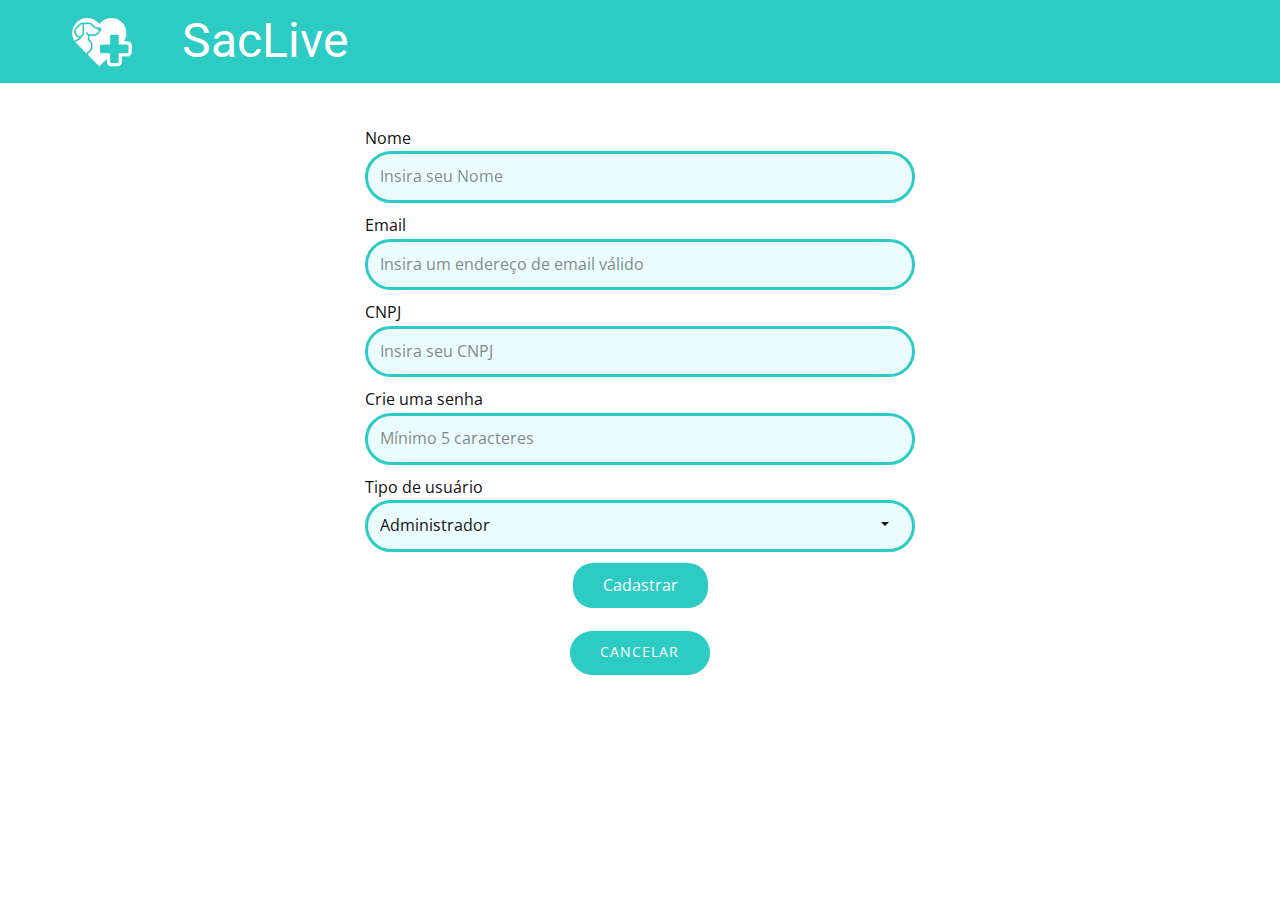
==== Cadastro.html @ 629d8961 "Add files via upload" ====
<!DOCTYPE html>
<html style="font-size: 16px;" lang="pt"><head>
    <meta name="viewport" content="width=device-width, initial-scale=1.0">
    <meta charset="utf-8">
    <meta name="keywords" content="SacLive">
    <meta name="description" content="">
    <title>Cadastro</title>
    <link rel="stylesheet" href="Nicepage assets/nicepage.css" media="screen">
<link rel="stylesheet" href="Nicepage assets/Cadastro.css" media="screen">
    <script class="u-script" type="text/javascript" src="Nicepage assets/jquery.js" defer=""></script>
    <script class="u-script" type="text/javascript" src="Nicepage assets/nicepage.js" defer=""></script>
    <meta name="generator" content="Nicepage 4.18.5, nicepage.com">
    <link id="u-theme-google-font" rel="stylesheet" href="https://fonts.googleapis.com/css?family=Roboto:100,100i,300,300i,400,400i,500,500i,700,700i,900,900i|Open+Sans:300,300i,400,400i,500,500i,600,600i,700,700i,800,800i">
    
    
    <script type="application/ld+json">{
		"@context": "http://schema.org",
		"@type": "Organization",
		"name": "SacLive",
		"logo": "images/logo.png"
    }</script>
    <meta name="theme-color" content="#478ac9">
    <meta property="og:title" content="Cadastro">
    <meta property="og:type" content="website">
  </head>


  
  <body class="u-body u-xl-mode" data-lang="pt"><header class="u-clearfix u-header u-palette-4-base u-header" id="sec-c32d"><div class="u-clearfix u-sheet u-sheet-1">
        <h1 class="u-text u-text-default u-text-1">SacLive</h1>
        <a href="index.html" class="u-image u-logo u-image-1" data-image-width="860" data-image-height="738">
          <img src="assets/img/logo.png" class="u-logo-image u-logo-image-1">
        </a>
      </div></header>
    <section class="u-clearfix u-section-1" id="sec-48e0">
      <div class="u-clearfix u-sheet u-sheet-1">
        <div class="u-form u-form-1">
          <form action="" class="u-clearfix u-form-spacing-10 u-form-vertical u-inner-form" name="form" style="padding: 10px;">
            <div class="u-form-group u-form-name">
              <label for="name-0f4e" class="u-label">Nome</label>
              <input type="text" placeholder="Insira seu Nome" minlength="3" id="name-0f4e" name="txtName" autofocus class="u-border-3 u-border-palette-4-base u-custom-font u-input u-input-rectangle u-palette-4-light-3 u-radius-30 u-text-font u-input-1" required="">
            </div>
            <div class="u-form-email u-form-group">
              <label for="email-0f4e" class="u-label">Email</label>
              <input type="email" placeholder="Insira um endereço de email válido" id="email-0f4e" name="txtEmail" class="u-border-3 u-border-palette-4-base u-custom-font u-input u-input-rectangle u-palette-4-light-3 u-radius-30 u-text-font u-input-2" required="">
            </div>
            <div class="u-form-email u-form-group">
              <script src="scripts/cnpjInputMask.js" type="text/javascript"> </script>
              <label for="txtCnpj" class="u-label">CNPJ</label>
              <input type="cnpj" maxlength="18" onkeypress= "aplicarCnpjMask('txtCnpj')" placeholder="Insira seu CNPJ" id="txtCnpj" name="txtCnpj" class="u-border-3 u-border-palette-4-base u-custom-font u-input u-input-rectangle u-palette-4-light-3 u-radius-30 u-text-font u-input-2" required="">
            </div>
            <div class="u-form-group u-form-group-3">
              <label for="senha-e8fa" class="u-label">Crie uma senha</label>
              <input type="password" placeholder="Mínimo 5 caracteres" id="senha-e8fa" minnlength="5" name="txtSenha" class="u-border-3 u-border-palette-4-base u-custom-font u-input u-input-rectangle u-palette-4-light-3 u-radius-30 u-text-font u-input-3">
            </div>
            <div class="u-form-group u-form-select u-form-group-4">
              <label for="select-b189" class="u-label">Tipo de usuário</label>
              <div class="u-form-select-wrapper">
                <select id="select-b189" name="tipo" class="u-border-3 u-border-palette-4-base u-custom-font u-input u-input-rectangle u-palette-4-light-3 u-radius-30 u-text-font u-input-4">
                  <option value="Cliente">Administrador</option>
                  <option value="Veterinário">Secretariado</option>
                </select>
                <svg xmlns="http://www.w3.org/2000/svg" width="14" height="12" version="1" class="u-caret"><path fill="currentColor" d="M4 8L0 4h8z"></path></svg>
              </div>
            </div>
            <!--Aqui ó-->
            <div class="u-align-center u-form-group u-form-submit">
              <a href="#" class="u-active-palette-4-dark-1 u-btn u-btn-round u-btn-submit u-button-style u-hover-palette-1-base u-palette-4-dark-1 u-radius-20">Cadastrar<br>
              </a>
              <input type="submit" value="submit" class="u-form-control-hidden">
            </div>
          </form>
        </div>
        <a href="index.html" class="u-active-palette-4-base u-border-none u-btn u-btn-round u-button-style u-hover-palette-1-base u-palette-4-base u-radius-50 u-btn-2">Cancelar<span style="font-weight: 400;"></span>
        </a>
      </div>
    </section>
  
</body></html>
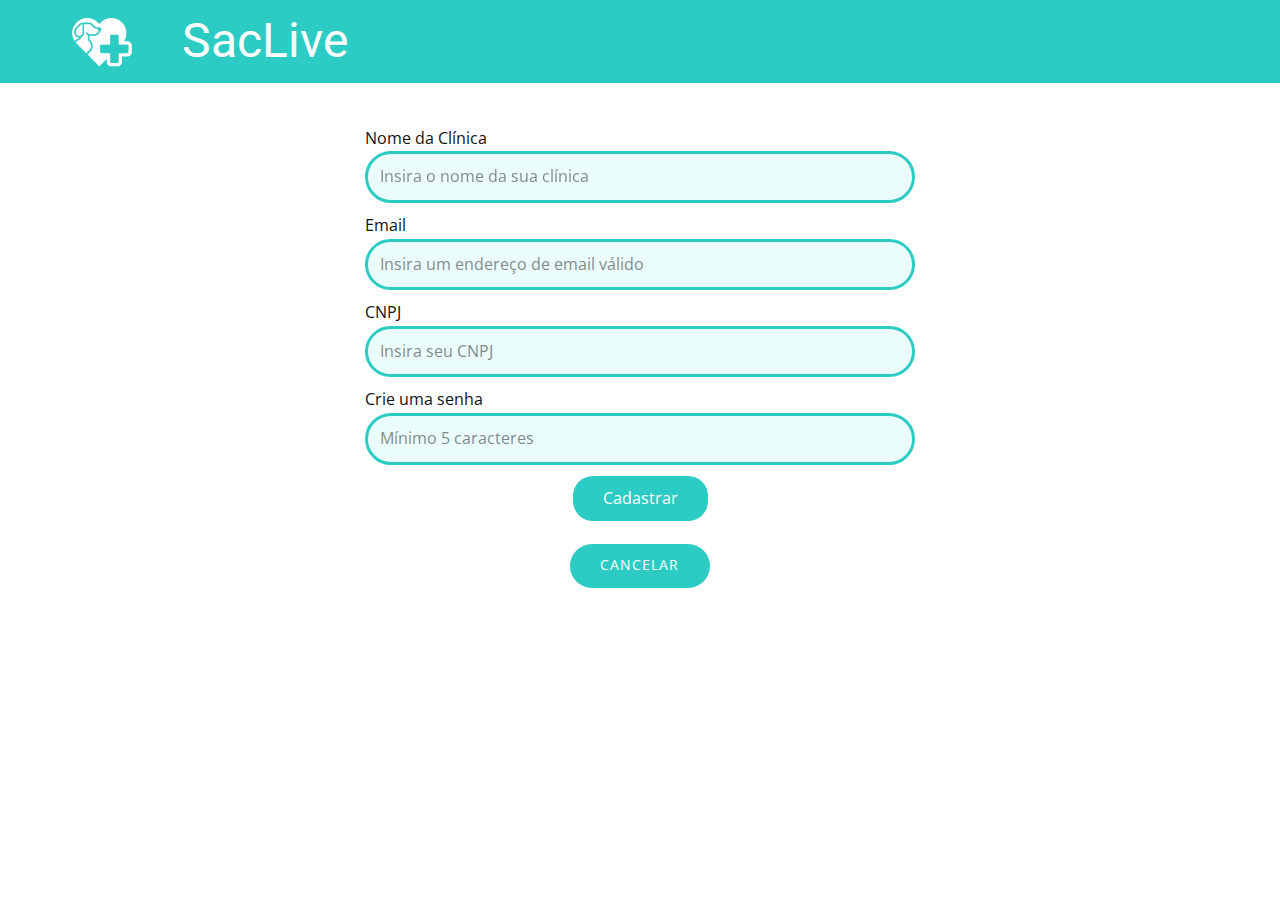
==== commit 6f5ebabc: "Mudanças estética" ====
--- a/Cadastro.html
+++ b/Cadastro.html
@@ -37,8 +37,8 @@
         <div class="u-form u-form-1">
           <form action="" class="u-clearfix u-form-spacing-10 u-form-vertical u-inner-form" name="form" style="padding: 10px;">
             <div class="u-form-group u-form-name">
-              <label for="name-0f4e" class="u-label">Nome</label>
-              <input type="text" placeholder="Insira seu Nome" minlength="3" id="name-0f4e" name="txtName" autofocus class="u-border-3 u-border-palette-4-base u-custom-font u-input u-input-rectangle u-palette-4-light-3 u-radius-30 u-text-font u-input-1" required="">
+              <label for="name-0f4e" class="u-label">Nome da Clínica</label>
+              <input type="text" placeholder="Insira o nome da sua clínica" minlength="3" id="name-0f4e" name="txtNome" autofocus class="u-border-3 u-border-palette-4-base u-custom-font u-input u-input-rectangle u-palette-4-light-3 u-radius-30 u-text-font u-input-1" required="">
             </div>
             <div class="u-form-email u-form-group">
               <label for="email-0f4e" class="u-label">Email</label>
@@ -53,16 +53,7 @@
               <label for="senha-e8fa" class="u-label">Crie uma senha</label>
               <input type="password" placeholder="Mínimo 5 caracteres" id="senha-e8fa" minnlength="5" name="txtSenha" class="u-border-3 u-border-palette-4-base u-custom-font u-input u-input-rectangle u-palette-4-light-3 u-radius-30 u-text-font u-input-3">
             </div>
-            <div class="u-form-group u-form-select u-form-group-4">
-              <label for="select-b189" class="u-label">Tipo de usuário</label>
-              <div class="u-form-select-wrapper">
-                <select id="select-b189" name="tipo" class="u-border-3 u-border-palette-4-base u-custom-font u-input u-input-rectangle u-palette-4-light-3 u-radius-30 u-text-font u-input-4">
-                  <option value="Cliente">Administrador</option>
-                  <option value="Veterinário">Secretariado</option>
-                </select>
-                <svg xmlns="http://www.w3.org/2000/svg" width="14" height="12" version="1" class="u-caret"><path fill="currentColor" d="M4 8L0 4h8z"></path></svg>
-              </div>
-            </div>
+            
             <!--Aqui ó-->
             <div class="u-align-center u-form-group u-form-submit">
               <a href="#" class="u-active-palette-4-dark-1 u-btn u-btn-round u-btn-submit u-button-style u-hover-palette-1-base u-palette-4-dark-1 u-radius-20">Cadastrar<br>
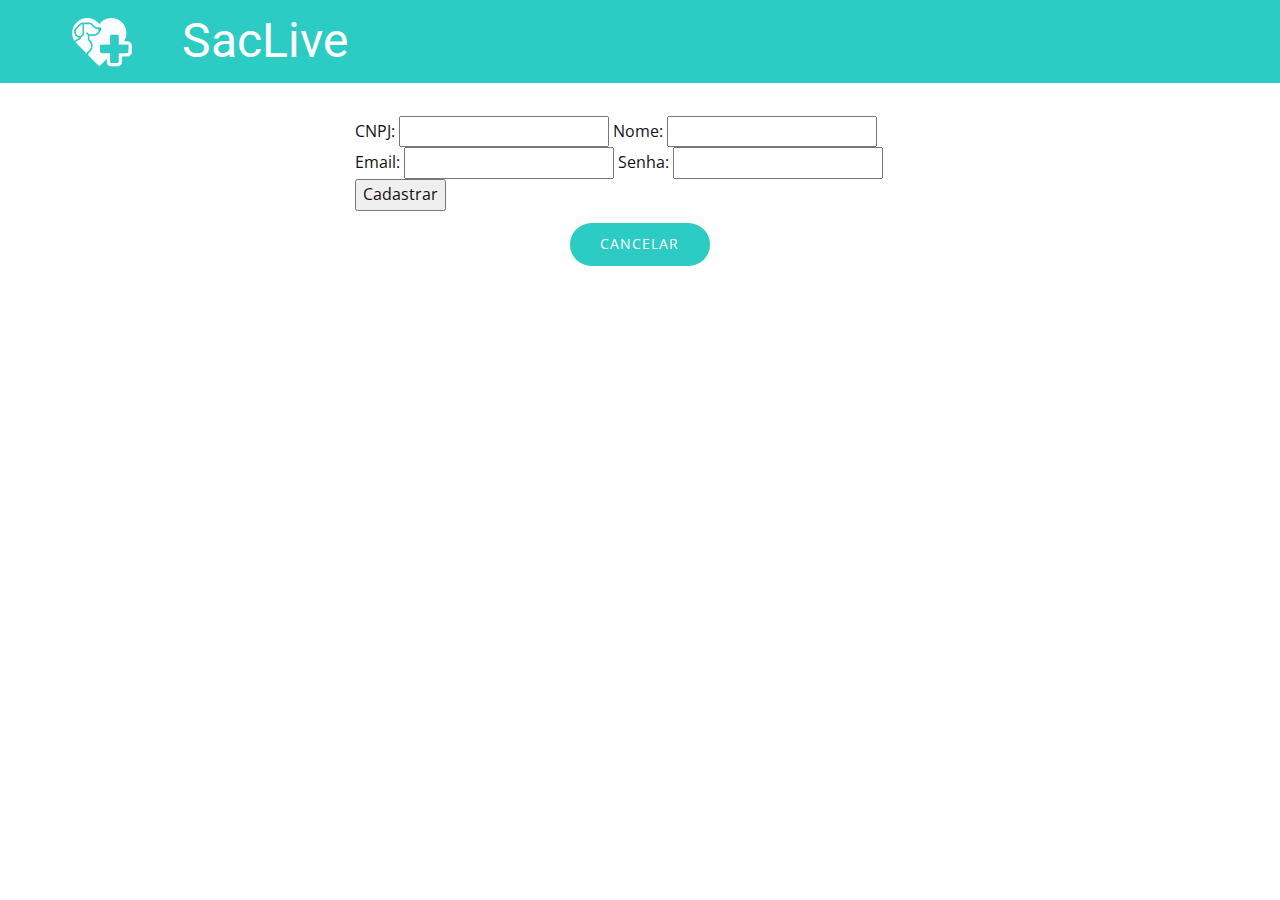
==== commit 8c2ac839: "Formulário de cadastro refeito" ====
--- a/Cadastro.html
+++ b/Cadastro.html
@@ -35,31 +35,21 @@
     <section class="u-clearfix u-section-1" id="sec-48e0">
       <div class="u-clearfix u-sheet u-sheet-1">
         <div class="u-form u-form-1">
-          <form action="" class="u-clearfix u-form-spacing-10 u-form-vertical u-inner-form" name="form" style="padding: 10px;">
-            <div class="u-form-group u-form-name">
-              <label for="name-0f4e" class="u-label">Nome da Clínica</label>
-              <input type="text" placeholder="Insira o nome da sua clínica" minlength="3" id="name-0f4e" name="txtNome" autofocus class="u-border-3 u-border-palette-4-base u-custom-font u-input u-input-rectangle u-palette-4-light-3 u-radius-30 u-text-font u-input-1" required="">
-            </div>
-            <div class="u-form-email u-form-group">
-              <label for="email-0f4e" class="u-label">Email</label>
-              <input type="email" placeholder="Insira um endereço de email válido" id="email-0f4e" name="txtEmail" class="u-border-3 u-border-palette-4-base u-custom-font u-input u-input-rectangle u-palette-4-light-3 u-radius-30 u-text-font u-input-2" required="">
-            </div>
-            <div class="u-form-email u-form-group">
-              <script src="scripts/cnpjInputMask.js" type="text/javascript"> </script>
-              <label for="txtCnpj" class="u-label">CNPJ</label>
-              <input type="cnpj" maxlength="18" onkeypress= "aplicarCnpjMask('txtCnpj')" placeholder="Insira seu CNPJ" id="txtCnpj" name="txtCnpj" class="u-border-3 u-border-palette-4-base u-custom-font u-input u-input-rectangle u-palette-4-light-3 u-radius-30 u-text-font u-input-2" required="">
-            </div>
-            <div class="u-form-group u-form-group-3">
-              <label for="senha-e8fa" class="u-label">Crie uma senha</label>
-              <input type="password" placeholder="Mínimo 5 caracteres" id="senha-e8fa" minnlength="5" name="txtSenha" class="u-border-3 u-border-palette-4-base u-custom-font u-input u-input-rectangle u-palette-4-light-3 u-radius-30 u-text-font u-input-3">
-            </div>
-            
-            <!--Aqui ó-->
-            <div class="u-align-center u-form-group u-form-submit">
-              <a href="#" class="u-active-palette-4-dark-1 u-btn u-btn-round u-btn-submit u-button-style u-hover-palette-1-base u-palette-4-dark-1 u-radius-20">Cadastrar<br>
-              </a>
-              <input type="submit" value="submit" class="u-form-control-hidden">
-            </div>
+          <form action="ClinicInsert.php" method="post">
+            <script src="scripts/cnpjInputMask.js" type="text/javascript"> </script>
+            <label for="txtCnpj">CNPJ:</label>
+            <input type="text" id = "txtCnpj" onkeypress= "aplicarCnpjMask('txtCnpj')" name="txtCnpj" minlength="18" maxlength="18" required>
+
+            <label for="txtNome">Nome:</label>
+            <input type="text" id = "txtNome" name="txtNome" minlength="3" required>
+
+            <label for="txtEmail">Email:</label>
+            <input type="email" id = "txtEmail" name="txtEmail" required>
+
+            <label for="txtSenha">Senha:</label>
+            <input type="password" id ="txtSenha" name="txtSenha">
+
+            <input type="submit" value="Cadastrar">
           </form>
         </div>
         <a href="index.html" class="u-active-palette-4-base u-border-none u-btn u-btn-round u-button-style u-hover-palette-1-base u-palette-4-base u-radius-50 u-btn-2">Cancelar<span style="font-weight: 400;"></span>
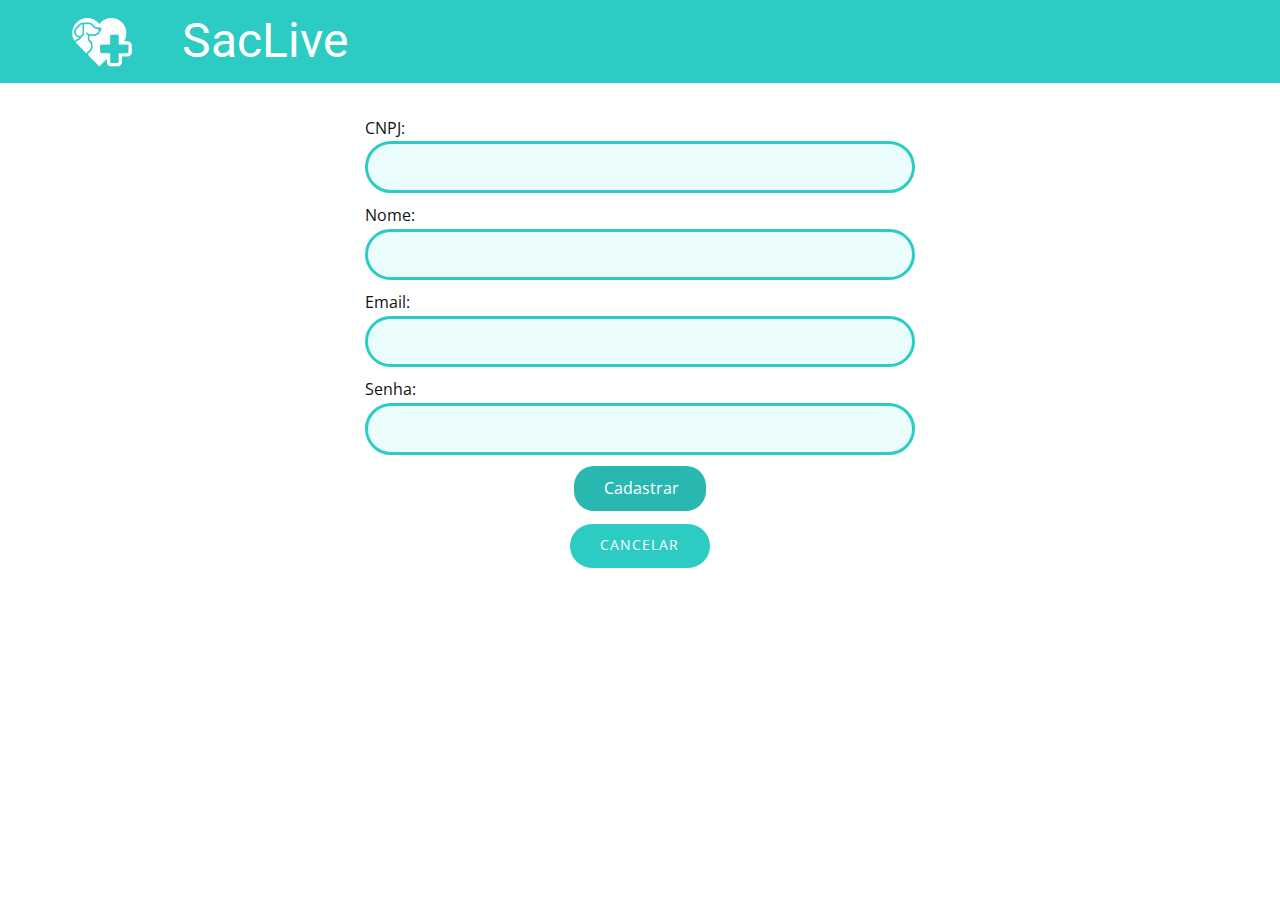
==== commit 45850d2b: "Formulário de cadastro corrigido" ====
--- a/Cadastro.html
+++ b/Cadastro.html
@@ -11,7 +11,7 @@
     <script class="u-script" type="text/javascript" src="Nicepage assets/nicepage.js" defer=""></script>
     <meta name="generator" content="Nicepage 4.18.5, nicepage.com">
     <link id="u-theme-google-font" rel="stylesheet" href="https://fonts.googleapis.com/css?family=Roboto:100,100i,300,300i,400,400i,500,500i,700,700i,900,900i|Open+Sans:300,300i,400,400i,500,500i,600,600i,700,700i,800,800i">
-    
+    <link rel="stylesheet" href="css/formStyle.css">
     
     <script type="application/ld+json">{
 		"@context": "http://schema.org",
@@ -36,20 +36,30 @@
       <div class="u-clearfix u-sheet u-sheet-1">
         <div class="u-form u-form-1">
           <form action="ClinicInsert.php" method="post">
-            <script src="scripts/cnpjInputMask.js" type="text/javascript"> </script>
-            <label for="txtCnpj">CNPJ:</label>
-            <input type="text" id = "txtCnpj" onkeypress= "aplicarCnpjMask('txtCnpj')" name="txtCnpj" minlength="18" maxlength="18" required>
+            <div class = "formDiv">
+              <script src="scripts/cnpjInputMask.js" type="text/javascript"> </script>
+              <label class ="formLabel" for="txtCnpj">CNPJ:</label>
+              <input class = "formInputField" type="text" id = "txtCnpj" onkeypress= "aplicarCnpjMask('txtCnpj')" name="txtCnpj" minlength="18" maxlength="18" required>
+            </div>
 
-            <label for="txtNome">Nome:</label>
-            <input type="text" id = "txtNome" name="txtNome" minlength="3" required>
+            <div class = "formDiv">
+              <label class = "formLabel" for="txtNome">Nome:</label>
+              <input class = "formInputField" type="text" id = "txtNome" name="txtNome" minlength="3" required>
+            </div>
 
-            <label for="txtEmail">Email:</label>
-            <input type="email" id = "txtEmail" name="txtEmail" required>
+            <div class = "formDiv">
+              <label class = "formLabel" for="txtEmail">Email:</label>
+              <input class = "formInputField" type="email" id = "txtEmail" name="txtEmail" required>
+            </div>
 
-            <label for="txtSenha">Senha:</label>
-            <input type="password" id ="txtSenha" name="txtSenha">
+            <div class="formDiv">
+              <label for="txtSenha" class = "formLabel">Senha:</label>
+              <input type="password" id ="txtSenha" class ="formInputField" name="txtSenha">
+            </div>
 
-            <input type="submit" value="Cadastrar">
+            <div class="formDivBotao">
+              <input class = "formBotao" type="submit" value="Cadastrar">
+            </div>
           </form>
         </div>
         <a href="index.html" class="u-active-palette-4-base u-border-none u-btn u-btn-round u-button-style u-hover-palette-1-base u-palette-4-base u-radius-50 u-btn-2">Cancelar<span style="font-weight: 400;"></span>
--- a/css/formStyle.css
+++ b/css/formStyle.css
@@ -0,0 +1,380 @@
+.formBotao {
+    /* Font & Text */
+    font-family: "Open Sans", sans-serif;
+    font-size: 16px;
+    font-style: normal;
+    font-variant: normal;
+    font-weight: 400;
+    letter-spacing: normal;
+    line-height: 25.6px;
+    text-decoration: rgb(255, 255, 255);
+    text-align: center;
+    text-indent: 0px;
+    text-transform: none;
+    vertical-align: middle;
+    white-space: nowrap;
+    word-spacing: 0px;
+    /* Color & Background */
+    background-attachment: scroll;
+    background-color: rgb(40, 184, 176);
+    background-image: none;
+    background-position: 0% 0%;
+    background-repeat: repeat;
+    color: rgb(255, 255, 255);
+    /* Box */
+    height: 45.6px;
+    width: 132.917px;
+    border: 0px none rgba(0, 0, 0, 0);
+    border-top: 0px none rgba(0, 0, 0, 0);
+    border-right: 0px none rgba(0, 0, 0, 0);
+    border-bottom: 0px none rgba(0, 0, 0, 0);
+    border-left: 0px none rgba(0, 0, 0, 0);
+    margin: 1px 0px;
+    padding: 10px 30px;
+    max-height: none;
+    min-height: 0px;
+    max-width: none;
+    min-width: 0px;
+    /* Positioning */
+    position: relative;
+    top: 0px;
+    bottom: 0px;
+    right: 0px;
+    left: 0px;
+    float: none;
+    display: inline-block;
+    clear: none;
+    z-index: auto;
+    /* List */
+    list-style-image: none;
+    list-style-type: disc;
+    list-style-position: outside;
+    /* Table */
+    border-collapse: separate;
+    border-spacing: 0px 0px;
+    caption-side: top;
+    empty-cells: show;
+    table-layout: auto;
+    /* Miscellaneous */
+    overflow: visible;
+    cursor: pointer;
+    visibility: visible;
+    /* Effects */
+    transform: none;
+    transition: all 0s ease 0s;
+    box-sizing: border-box;
+    resize: none;
+    text-shadow: none;
+    text-overflow: clip;
+    word-wrap: normal;
+    box-shadow: none;
+    border-top-left-radius: 20px;
+    border-top-right-radius: 20px;
+    border-bottom-left-radius: 20px;
+    border-bottom-right-radius: 20px;
+}
+
+.formInputField {
+    /* Font & Text */
+    font-family: "Open Sans", sans-serif;
+    font-size: 16px;
+    font-style: normal;
+    font-variant: normal;
+    font-weight: 400;
+    letter-spacing: normal;
+    line-height: 25.6px;
+    text-decoration: rgb(17, 17, 17);
+    text-align: start;
+    text-indent: 0px;
+    text-transform: none;
+    vertical-align: baseline;
+    white-space: normal;
+    word-spacing: 0px;
+    /* Color & Background */
+    background-attachment: scroll;
+    background-color: rgb(234, 253, 252);
+    background-image: none;
+    background-position: 0% 0%;
+    background-repeat: repeat;
+    color: rgb(17, 17, 17);
+    /* Box */
+    height: 51.6px;
+    width: 550px;
+    border: 3px solid rgb(44, 204, 196);
+    border-top: 3px solid rgb(44, 204, 196);
+    border-right: 3px solid rgb(44, 204, 196);
+    border-bottom: 3px solid rgb(44, 204, 196);
+    border-left: 3px solid rgb(44, 204, 196);
+    margin: 0px;
+    padding: 10px 12px;
+    max-height: none;
+    min-height: 0px;
+    max-width: none;
+    min-width: 0px;
+    /* Positioning */
+    position: static;
+    top: auto;
+    bottom: auto;
+    right: auto;
+    left: auto;
+    float: none;
+    display: block;
+    clear: none;
+    z-index: auto;
+    /* List */
+    list-style-image: none;
+    list-style-type: disc;
+    list-style-position: outside;
+    /* Table */
+    border-collapse: separate;
+    border-spacing: 0px 0px;
+    caption-side: top;
+    empty-cells: show;
+    table-layout: auto;
+    /* Miscellaneous */
+    overflow: visible;
+    cursor: text;
+    visibility: visible;
+    /* Effects */
+    transform: none;
+    transition: border-color 0.15s ease-in-out 0s, box-shadow 0.15s ease-in-out 0s;
+    box-sizing: border-box;
+    resize: none;
+    text-shadow: none;
+    text-overflow: clip;
+    word-wrap: normal;
+    box-shadow: none;
+    border-top-left-radius: 30px;
+    border-top-right-radius: 30px;
+    border-bottom-left-radius: 30px;
+    border-bottom-right-radius: 30px;
+}
+
+.formLabel {
+    /* Font & Text */
+    font-family: "Open Sans", sans-serif;
+    font-size: 16px;
+    font-style: normal;
+    font-variant: normal;
+    font-weight: 400;
+    letter-spacing: normal;
+    line-height: 25.6px;
+    text-decoration: rgb(17, 17, 17);
+    text-align: start;
+    text-indent: 0px;
+    text-transform: none;
+    vertical-align: baseline;
+    white-space: normal;
+    word-spacing: 0px;
+    /* Color & Background */
+    background-attachment: scroll;
+    background-color: rgba(0, 0, 0, 0);
+    background-image: none;
+    background-position: 0% 0%;
+    background-repeat: repeat;
+    color: rgb(17, 17, 17);
+    /* Box */
+    height: auto;
+    width: auto;
+    border: 0px none rgb(17, 17, 17);
+    border-top: 0px none rgb(17, 17, 17);
+    border-right: 0px none rgb(17, 17, 17);
+    border-bottom: 0px none rgb(17, 17, 17);
+    border-left: 0px none rgb(17, 17, 17);
+    margin: 0px;
+    padding: 0px;
+    max-height: none;
+    min-height: 0px;
+    max-width: none;
+    min-width: 0px;
+    /* Positioning */
+    position: static;
+    top: auto;
+    bottom: auto;
+    right: auto;
+    left: auto;
+    float: none;
+    display: inline;
+    clear: none;
+    z-index: auto;
+    /* List */
+    list-style-image: none;
+    list-style-type: disc;
+    list-style-position: outside;
+    /* Table */
+    border-collapse: separate;
+    border-spacing: 0px 0px;
+    caption-side: top;
+    empty-cells: show;
+    table-layout: auto;
+    /* Miscellaneous */
+    overflow: visible;
+    cursor: default;
+    visibility: visible;
+    /* Effects */
+    transform: none;
+    transition: all 0s ease 0s;
+    box-sizing: border-box;
+    resize: none;
+    text-shadow: none;
+    text-overflow: clip;
+    word-wrap: normal;
+    box-shadow: none;
+    border-top-left-radius: 0px;
+    border-top-right-radius: 0px;
+    border-bottom-left-radius: 0px;
+    border-bottom-right-radius: 0px;
+}
+
+
+.formDivBotao {
+    /* Font & Text */
+    font-family: "Open Sans", sans-serif;
+    font-size: 16px;
+    font-style: normal;
+    font-variant: normal;
+    font-weight: 400;
+    letter-spacing: normal;
+    line-height: 25.6px;
+    text-decoration: rgb(17, 17, 17);
+    text-align: center;
+    text-indent: 0px;
+    text-transform: none;
+    vertical-align: baseline;
+    white-space: normal;
+    word-spacing: 0px;
+    /* Color & Background */
+    background-attachment: scroll;
+    background-color: rgba(0, 0, 0, 0);
+    background-image: none;
+    background-position: 0% 0%;
+    background-repeat: repeat;
+    color: rgb(17, 17, 17);
+    /* Box */
+    height: 47.6px;
+    width: 560px;
+    border: 0px none rgb(17, 17, 17);
+    border-top: 0px none rgb(17, 17, 17);
+    border-right: 0px none rgb(17, 17, 17);
+    border-bottom: 0px none rgb(17, 17, 17);
+    border-left: 0px none rgb(17, 17, 17);
+    margin: 0px;
+    padding: 0px 0px 0px 10px;
+    max-height: none;
+    min-height: auto;
+    max-width: none;
+    min-width: auto;
+    /* Positioning */
+    position: static;
+    top: auto;
+    bottom: auto;
+    right: auto;
+    left: auto;
+    float: none;
+    display: block;
+    clear: none;
+    z-index: auto;
+    /* List */
+    list-style-image: none;
+    list-style-type: disc;
+    list-style-position: outside;
+    /* Table */
+    border-collapse: separate;
+    border-spacing: 0px 0px;
+    caption-side: top;
+    empty-cells: show;
+    table-layout: auto;
+    /* Miscellaneous */
+    overflow: visible;
+    cursor: auto;
+    visibility: visible;
+    /* Effects */
+    transform: none;
+    transition: all 0s ease 0s;
+    box-sizing: border-box;
+    resize: none;
+    text-shadow: none;
+    text-overflow: clip;
+    word-wrap: normal;
+    box-shadow: none;
+    border-top-left-radius: 0px;
+    border-top-right-radius: 0px;
+    border-bottom-left-radius: 0px;
+    border-bottom-right-radius: 0px;
+}
+
+.formDiv {
+    /* Font & Text */
+    font-family: "Open Sans", sans-serif;
+    font-size: 16px;
+    font-style: normal;
+    font-variant: normal;
+    font-weight: 400;
+    letter-spacing: normal;
+    line-height: 25.6px;
+    text-decoration: rgb(17, 17, 17);
+    text-align: start;
+    text-indent: 0px;
+    text-transform: none;
+    vertical-align: baseline;
+    white-space: normal;
+    word-spacing: 0px;
+    /* Color & Background */
+    background-attachment: scroll;
+    background-color: rgba(0, 0, 0, 0);
+    background-image: none;
+    background-position: 0% 0%;
+    background-repeat: repeat;
+    color: rgb(17, 17, 17);
+    /* Box */
+    height: 77.2px;
+    width: 560px;
+    border: 0px none rgb(17, 17, 17);
+    border-top: 0px none rgb(17, 17, 17);
+    border-right: 0px none rgb(17, 17, 17);
+    border-bottom: 0px none rgb(17, 17, 17);
+    border-left: 0px none rgb(17, 17, 17);
+    margin: 0px 0px 10px;
+    padding: 0px 0px 0px 10px;
+    max-height: none;
+    min-height: auto;
+    max-width: none;
+    min-width: auto;
+    /* Positioning */
+    position: static;
+    top: auto;
+    bottom: auto;
+    right: auto;
+    left: auto;
+    float: none;
+    display: block;
+    clear: none;
+    z-index: auto;
+    /* List */
+    list-style-image: none;
+    list-style-type: disc;
+    list-style-position: outside;
+    /* Table */
+    border-collapse: separate;
+    border-spacing: 0px 0px;
+    caption-side: top;
+    empty-cells: show;
+    table-layout: auto;
+    /* Miscellaneous */
+    overflow: visible;
+    cursor: auto;
+    visibility: visible;
+    /* Effects */
+    transform: none;
+    transition: all 0s ease 0s;
+    box-sizing: border-box;
+    resize: none;
+    text-shadow: none;
+    text-overflow: clip;
+    word-wrap: normal;
+    box-shadow: none;
+    border-top-left-radius: 0px;
+    border-top-right-radius: 0px;
+    border-bottom-left-radius: 0px;
+    border-bottom-right-radius: 0px;
+}